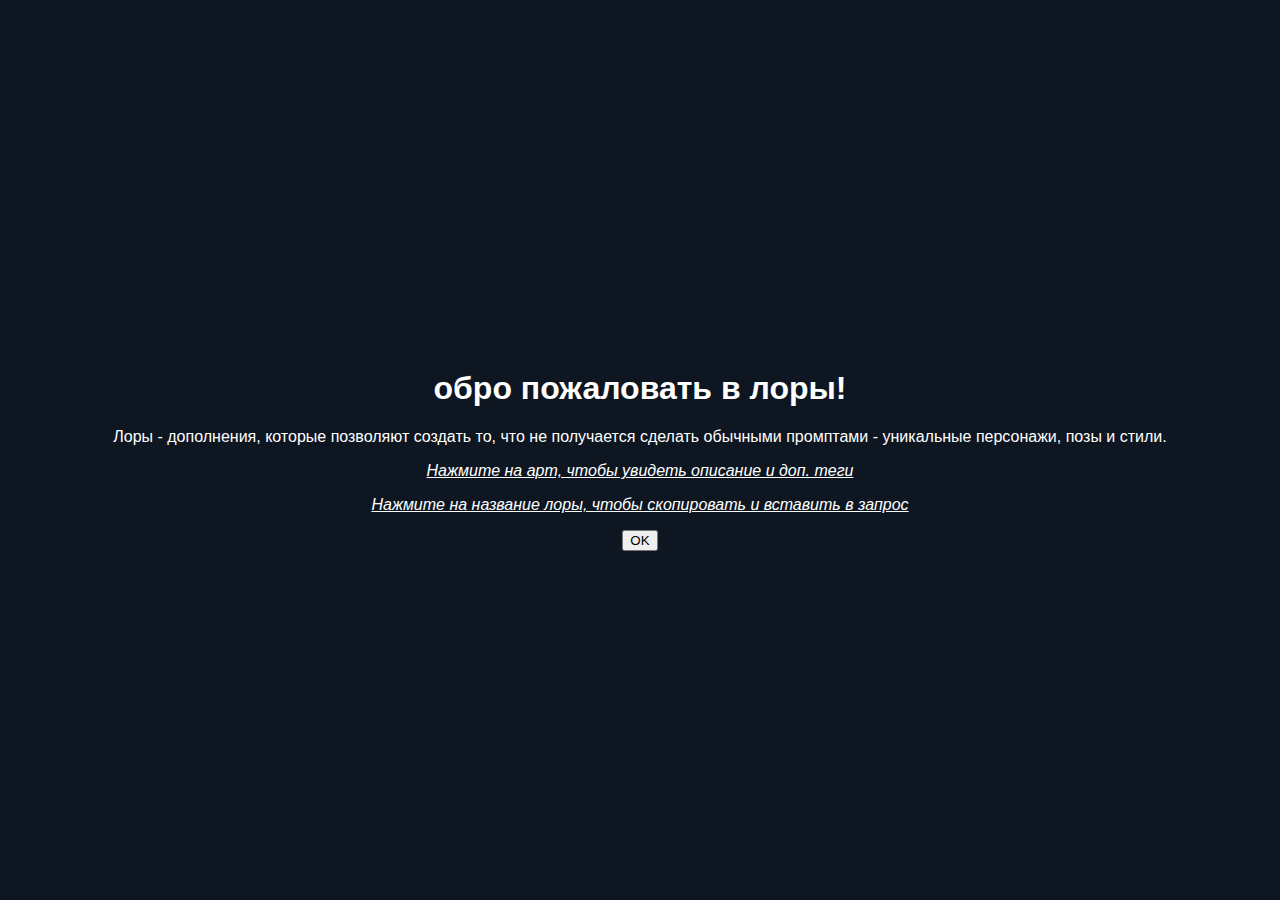
==== index.html @ c94955a1 "Update index.html" ====
<!DOCTYPE html>
<html lang="en">
<head>
    <meta charset="UTF-8">
    <meta name="viewport" content="width=device-width, initial-scale=1.0">
    <!-- Запрет кэширования -->
    <meta http-equiv="cache-control" content="no-cache, no-store, must-revalidate">
    <meta http-equiv="pragma" content="no-cache">
    <meta http-equiv="expires" content="0">
    <link rel="stylesheet" href="styles.css">
    <title>Добро пожаловать в лоры!</title>
    <style>
        body {
            display: flex;
            justify-content: center;
            align-items: center;
            height: 100vh;
            margin: 0;
        }

        .content {
            text-align: center;
        }
    </style>
</head>
<body>
    <div class="content">
        <h1>обро пожаловать в лоры!</h1>
        <p>Лоры - дополнения, которые позволяют создать то, что не получается сделать обычными промптами - уникальные персонажи, позы и стили.</p>
        <p style="font-style: italic; text-decoration: underline;">Нажмите на арт, чтобы увидеть описание и доп. теги</p>
        <p style="font-style: italic; text-decoration: underline;">Нажмите на название лоры, чтобы скопировать и вставить в запрос</p>
        <a href="characters.html"><button>OK</button></a>
    </div>
</body>
</html>
---- styles.css ----
/* Стили для темной темы */
body {
    font-family: Arial, sans-serif;
    background-color: rgb(14, 22, 33); /* Цвет фона */
    color: white; /* Цвет обычного текста */
    margin: 0;
    padding: 0;
}

.navigation {
    text-align: left; /* Центрирование кнопок по горизонтали */
}

.navigation a {
    display: inline-block; /* Превращение ссылок в блочные элементы для настройки ширины и высоты */
    padding: 10px 20px; /* Внутренний отступ кнопок */
    margin: 5px; /* Внешний отступ кнопок */
    text-decoration: none; /* Убрать подчеркивание ссылок */
    background-color: rgb(24, 37, 51); /* Цвет фона кнопок */
    color: white; /* Цвет текста на кнопках */
    border-radius: 5px; /* Скругление углов кнопок */
    transition: background-color 0.3s ease; /* Плавное изменение цвета фона при наведении */
}

.navigation a:hover {
    background-color: rgb(90, 140, 183); /* Цвет фона при наведении курсора */
}

.tabs {
    text-align: center;
    padding: 10px;
    background-color: rgb(24, 37, 51); /* Цвет интерфейса */
    box-shadow: 0 0 5px rgba(0, 0, 0, 0.2);
}

.tab-button {
    margin: 5px;
    padding: 20px 20px;
    background-color: rgb(24, 37, 51); /* Цвет интерфейса */
    border: none;
    border-radius: 5px;
    cursor: pointer;
    color: white; /* Цвет текста на вкладках */
}

.tab-button.active {
    background-color: rgb(90, 140, 183); /* Цвет активной вкладки */
}

.art-container {
    display: flex;
    flex-wrap: wrap;
    justify-content: flex-start;
    margin-top: 10px;
    justify-content: center; /* Горизонтальное центрирование по оси X */
    gap: 30px; /* Расстояние между контейнерами */
}

.art {
    margin: 15px 0; /* Горизонтальный margin становится нулевым, и контейнеры автоматически распределяются */
    padding: 10px;
    background-color: rgb(24, 37, 51);
    border-radius: 5px;
    box-shadow: 0 0 5px rgba(0, 0, 0, 0.2);
    text-align: center;
    cursor: pointer;
    width: calc(50% - 20px); /* Рассчитываем ширину контейнера, учитывая margin */
    max-width: 128px; /* Максимальная ширина контейнера */
    height: 192px;
}

.art img {
    max-width: 100%;
    max-height: 100%;
}

.caption {
    font-size: 14px;
    color: rgb(90, 140, 183); /* Цвет текста, который копируется */
    max-width: 18ch; /* Максимальная ширина в 10 символов */
    white-space: normal; /* Разрешение переноса текста на следующую строку */
    word-wrap: break-word; /* Разрыв слов для переноса текста */
}

/* Стили для выделения при нажатии */
.art.selected {
    background-color: rgb(90, 140, 183); /* Цвет выделения */
}

.popup {
    display: none;
    position: fixed;
    top: 50%;
    left: 50%;
    transform: translate(-50%, -50%);
    background-color: rgba(24, 37, 51, 0.9);
    color: white;
    padding: 500px; /* Уменьшим внутренний отступ */
    border-radius: 10px;
    z-index: 1;
    max-height: 80vh; /* Ограничим максимальную высоту окна */
    width: 80%; /* Уменьшим ширину окна */
    max-width: 800px; /* Установим максимальную ширину */
    overflow: auto; /* Добавим прокрутку, если содержимое слишком длинное */
}

.popup-text {
    display: block;
    text-align: center;
}

#closeButton {
    display: inline-block;
    padding: 10px 20px;
    margin: 5px;
    text-decoration: none;
    background-color: rgb(14, 22, 33);
    color: white;
    border-radius: 10px;
    border: none; /* Убираем границу */
    float: right;
    margin-right: -10px; /* Добавляем небольшой внутренний отступ справа, чтобы создать пространство между текстом и кнопкой */
}

#popupImage {
    max-width: 70%; /* Устанавливаем максимальную ширину изображения в 100% от размера родительского контейнера */
    max-height: 70vh; /* Устанавливаем максимальную высоту изображения в 80% от высоты видимой области окна браузера */
    display: block;
    margin: 0 auto;
}

.popup-message {
    position: fixed;
    top: 50%;
    left: 50%;
    transform: translate(-50%, -50%);
    background-color: rgba(24, 37, 51, 0.9);
    color: white;
    padding: 10px 20px;
    border-radius: 5px;
    z-index: 9999;
}
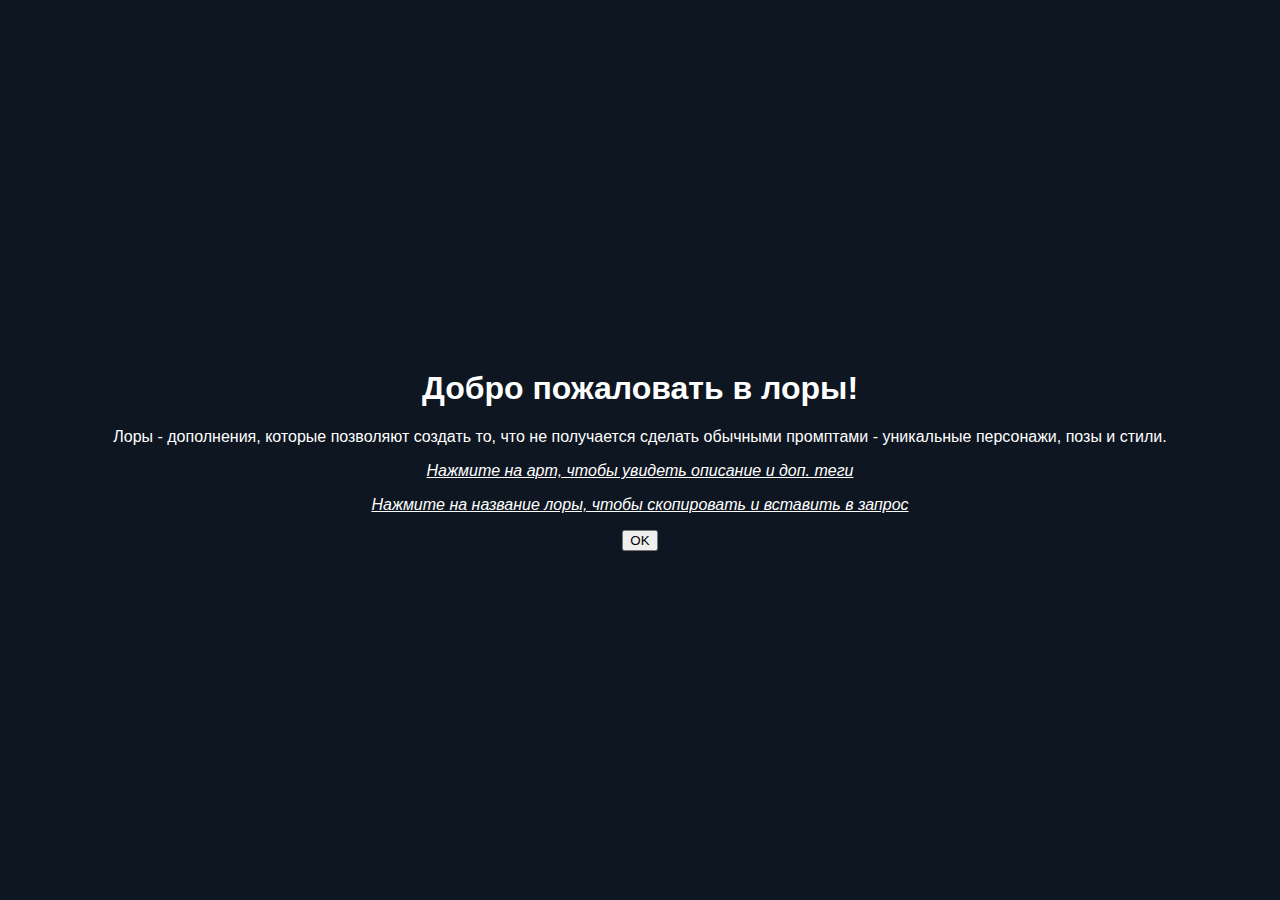
==== commit c5b6fa89: "Update index.html" ====
--- a/index.html
+++ b/index.html
@@ -25,7 +25,7 @@
 </head>
 <body>
     <div class="content">
-        <h1>обро пожаловать в лоры!</h1>
+        <h1>Добро пожаловать в лоры!</h1>
         <p>Лоры - дополнения, которые позволяют создать то, что не получается сделать обычными промптами - уникальные персонажи, позы и стили.</p>
         <p style="font-style: italic; text-decoration: underline;">Нажмите на арт, чтобы увидеть описание и доп. теги</p>
         <p style="font-style: italic; text-decoration: underline;">Нажмите на название лоры, чтобы скопировать и вставить в запрос</p>
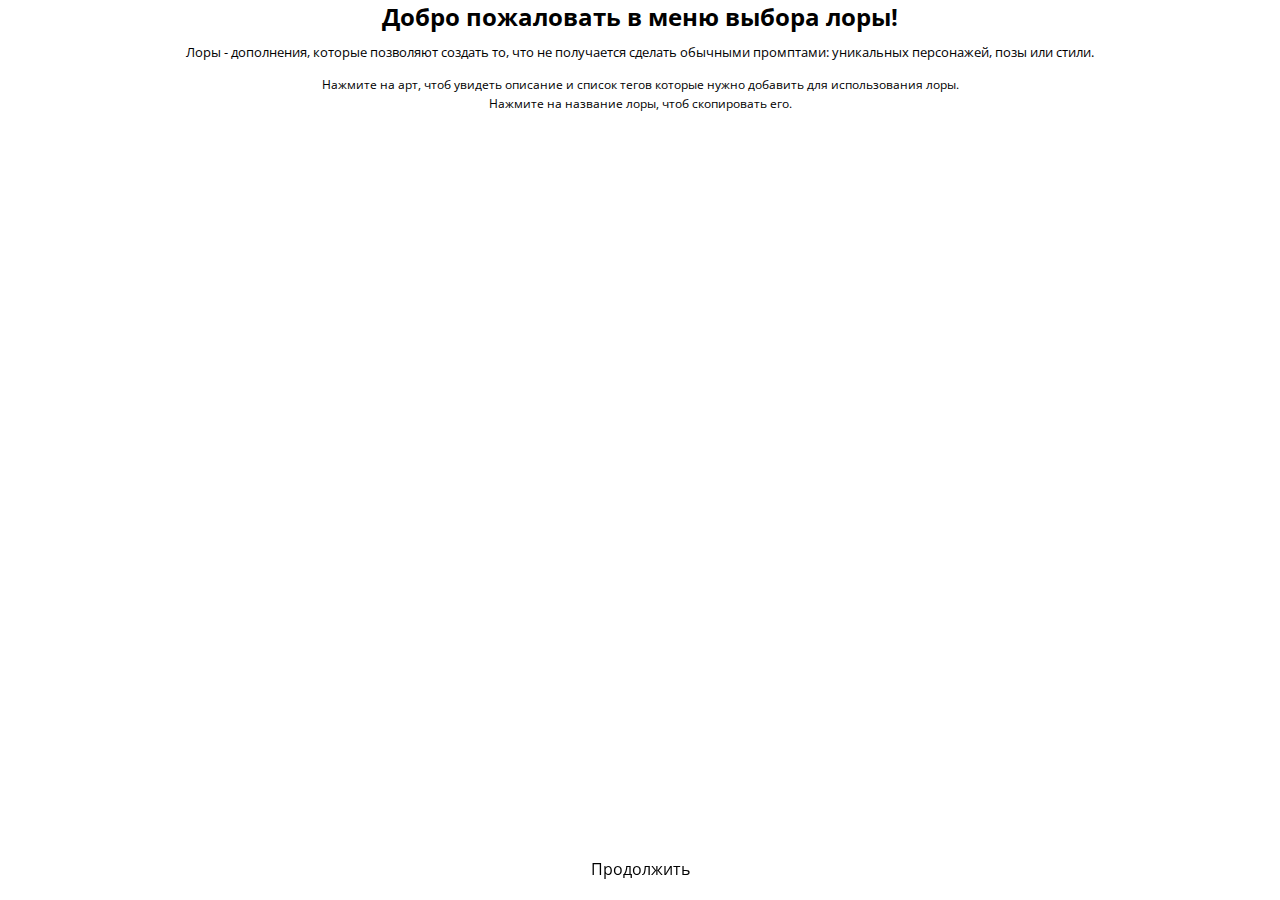
==== commit ff90ab6b: "transparent button fix" ====
--- a/index.html
+++ b/index.html
@@ -7,30 +7,19 @@
     <meta http-equiv="cache-control" content="no-cache, no-store, must-revalidate">
     <meta http-equiv="pragma" content="no-cache">
     <meta http-equiv="expires" content="0">
-    <link rel="stylesheet" href="styles.css">
-    <title>Добро пожаловать в лоры!</title>
-    <style>
-        body {
-            display: flex;
-            justify-content: center;
-            align-items: center;
-            height: 100vh;
-            margin: 0;
-        }
-
-        .content {
-            text-align: center;
-        }
-    </style>
+    <link rel="stylesheet" href="assets/css/styles.css">
+    <title>Добро пожаловать в меню выбора лоры!</title>
 </head>
 <body>
     <div class="content">
-        <h1>Добро пожаловать в лоры!</h1>
-        <p>Лоры - дополнения, которые позволяют создать то, что не получается сделать обычными промптами - уникальные персонажи, позы и стили.</p>
-        <p style="font-style: italic; text-decoration: underline;">Нажмите на арт, чтобы увидеть описание и доп. теги</p>
-        <p style="font-style: italic; text-decoration: underline;">Нажмите на название лоры, чтобы скопировать и вставить в запрос</p>
-        <a href="characters.html"><button>OK</button></a>
+        <h1 style="margin-bottom: 10px">Добро пожаловать в меню выбора лоры!</h1>
+        <p style="font-size: 84%; margin-bottom: 15px">Лоры - дополнения, которые позволяют создать то, что не получается сделать обычными промптами: уникальных персонажей, позы или стили.</p>
+        <p class="hint" style="margin-bottom: 2px">Нажмите на арт, чтоб увидеть описание и список тегов которые нужно добавить для использования лоры.</p>
+        <p class="hint">Нажмите на название лоры, чтоб скопировать его.</p>
     </div>
+    <a href="characters.html" class="fullbtn">Продолжить</a>
+    <script src="https://telegram.org/js/telegram-web-app.js"></script>
+
 </body>
 </html>
 
--- a/assets/css/styles.css
+++ b/assets/css/styles.css
@@ -0,0 +1,219 @@
+@import url('https://fonts.googleapis.com/css2?family=Open+Sans&display=swap');
+
+/* :root {
+    --tg-theme-bg-color: rgb(14, 22, 33);
+    --tg-theme-text-color: white;
+    --tg-theme-hint-color: lightgray;
+    --tg-theme-link-color: lightblue;
+    --tg-theme-button-color: lightblue;
+    --tg-theme-button-text-color: white;
+    --tg-theme-secondary-bg-color: rgb(24, 37, 51);
+} */
+
+* {
+    margin: 0;
+    padding: 0;
+}
+
+body {
+    font-family: 'Open Sans', Tahoma, Geneva, Verdana, sans-serif;
+    background-color: var(--tg-theme-bg-color); /* Цвет фона */
+    color: var(--tg-theme-text-color); /* Цвет обычного текста */
+    min-height: var(--tg-viewport-height);
+    width: 100%;
+}
+a {
+    text-decoration: none;
+}
+
+.content {
+    text-align: center;
+    padding: 0px 20px;
+    display: flex;
+    justify-content: center;
+    height: var(--tg-viewport-height);
+    flex-direction: column;
+}
+
+h1 {
+    font-size: 1.5em;
+}
+
+.hint {
+    color: var(--tg-theme-hint-color);
+    font-size: 75%;
+}
+
+.fullbtn {
+    background-color: var(--tg-theme-button-color);
+    color: var(--tg-theme-button-text-color);
+    display: block;
+    border-radius: 6px;
+    padding: 10px 20px;
+    /* width: calc(100% - 60px); */
+    text-decoration: none;
+    text-align: center;
+    transition: .2s;
+    position: fixed;
+    bottom: 10px;
+    left: 10px;
+    right: 10px;
+    cursor: pointer;
+    outline: none;
+    border: none;
+}
+.fullbtn:hover, .btn:hover {
+    filter: brightness(.8);
+    background-color: var(--tg-theme-button-color);
+}
+.navigation {
+    width: 100%;
+    position: sticky;
+    top: 0;
+    left: 0;
+    rigt: 0;    
+    display: flex;
+    align-items: center;
+    box-shadow: 0 10px 10px -8px rgba(0, 0, 0, 0.2); 
+    background-color: var(--tg-theme-bg-color);
+    height: 45px;
+}
+
+.navigation>div {
+    width: 100%;
+    text-align: center;
+}
+.navigation>div>a {
+    display: inline-block;
+    text-align: center;
+    color: var(--tg-theme-hint-color);
+    font-size: 14px;
+    font-weight: 500;
+    line-height: 43px;
+    filter:brightness(.8);
+    margin-top: 2px;
+    border-bottom: 2px solid transparent;
+    transition: .2s;
+}
+
+.navigation>div>a:hover:not(.active) {
+    filter:brightness(1);
+    background-color: transparent;
+    border-color:  var(--tg-theme-hint-color);
+}
+
+.navigation>div>a.active {
+    color: var(--tg-theme-link-color);
+    border-bottom: 2px solid var(--tg-theme-link-color);
+    filter:brightness(1);
+}
+
+.art-container {
+    display: flex;
+    flex-wrap: wrap;
+    justify-content: flex-start;
+    justify-content: center; /* Горизонтальное центрирование по оси X */
+    gap: 30px; /* Расстояние между контейнерами */
+    margin: 15px 20px ;
+}
+
+
+
+.art { 
+    cursor: pointer;
+    width: calc(50% - 30px);
+}
+
+.art>img {
+    width: 100%;
+    height: auto;
+    box-shadow: 0 0 5px rgba(0, 0, 0, 0.2);
+    border-radius: 6px;
+    border: 2px solid var(--tg-theme-secondary-bg-color);
+}
+
+.art>.caption {
+    font-size: 14px;
+    color: var(--tg-theme-link-color);
+    width: 100%;
+    text-align: center;
+}
+
+/* Стили для выделения при нажатии */
+.art.selected {
+    background-color: rgb(90, 140, 183); /* Цвет выделения */
+}
+
+
+
+.popup {
+    display: none;
+    opacity: 0;
+    position: fixed;
+    top: 0;
+    left: 0;
+    transition: .5s;
+    width: 100%;
+    height: 100%;
+    background-color: rgba(38, 38, 38, 0.9);
+    z-index: 1;
+    backdrop-filter: blur(3px);
+    justify-content: center;
+    align-items: center;
+    flex-direction: column;
+}
+
+.popup-text {
+    margin: 5px;
+    font-weight: 500;
+    font-size: 18px;
+    text-align: center;
+}
+
+.popup-tags {
+    font-size: 13px;
+}
+#popupteg {
+    color: var(--tg-theme-link-color);
+    cursor: pointer;
+}
+
+#popupImage {
+    max-width: 70vw;
+    max-height: 60vh;
+    box-shadow: 0 0 5px rgba(0, 0, 0, 0.2);
+    border-radius: 6px;
+}
+
+.popup>div {
+    text-align: center;
+}
+
+/* #closeButton {
+    display: inline-block;
+    padding: 10px 20px;
+    margin: 5px;
+    text-decoration: none;
+    background-color: rgb(14, 22, 33);
+    color: white;
+    border-radius: 10px;
+    border: none;
+    float: right;
+    margin-right: -10px;
+} */
+
+
+
+.popup-message {
+    transition: .3s;
+    opacity: 0;
+    position: fixed;
+    top: 50%;
+    left: 50%;
+    transform: translate(-50%, -50%);
+    background-color: rgba(43, 43, 43, 0.9);
+    color: white;
+    padding: 10px 20px;
+    border-radius: 5px;
+    z-index: 9999;
+}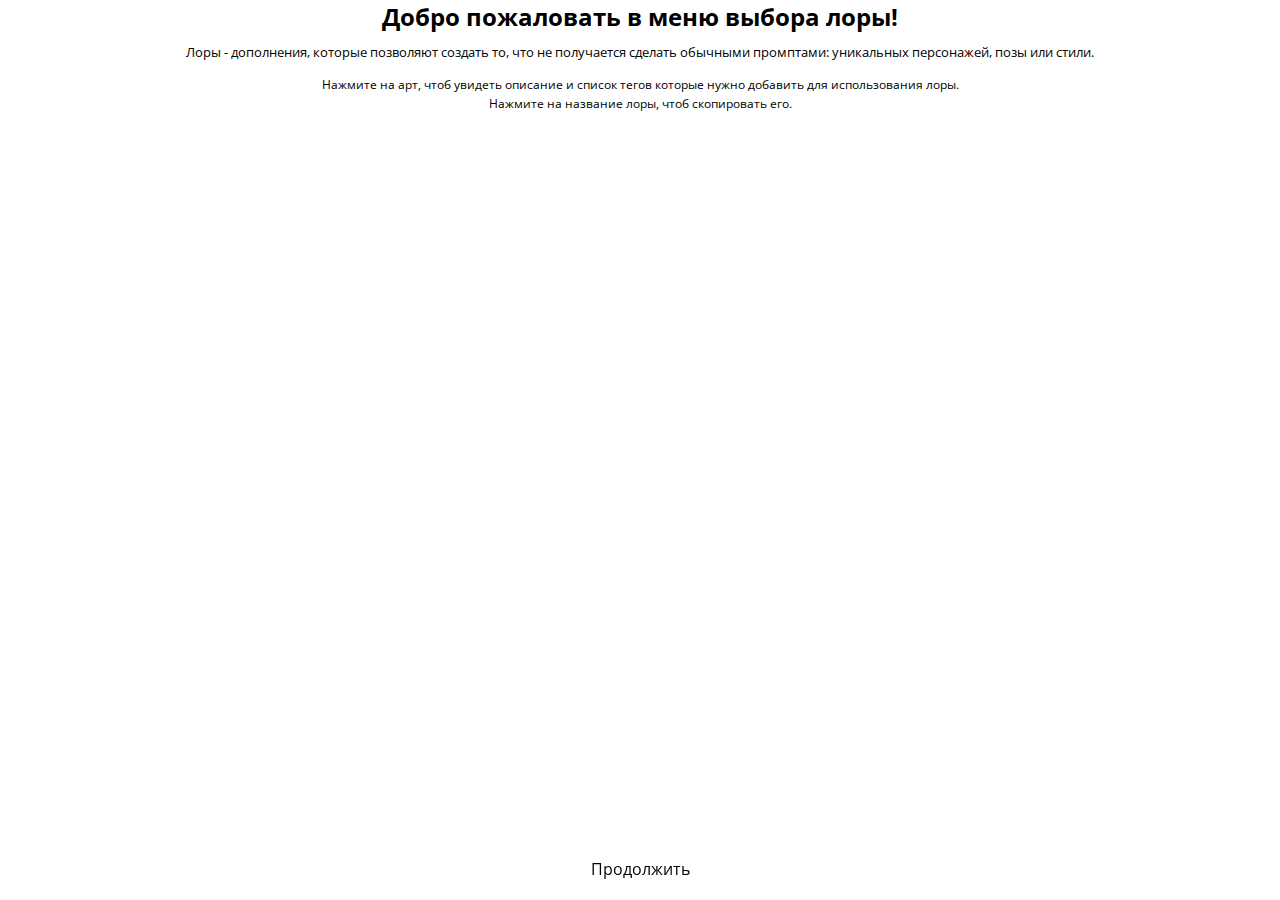
==== commit ef48ee13: "index body height fix" ====
--- a/index.html
+++ b/index.html
@@ -9,6 +9,11 @@
     <meta http-equiv="expires" content="0">
     <link rel="stylesheet" href="assets/css/styles.css">
     <title>Добро пожаловать в меню выбора лоры!</title>
+    <style>
+        body {
+            height: var(--tg-viewport-height);
+        }
+    </style>
 </head>
 <body>
     <div class="content">
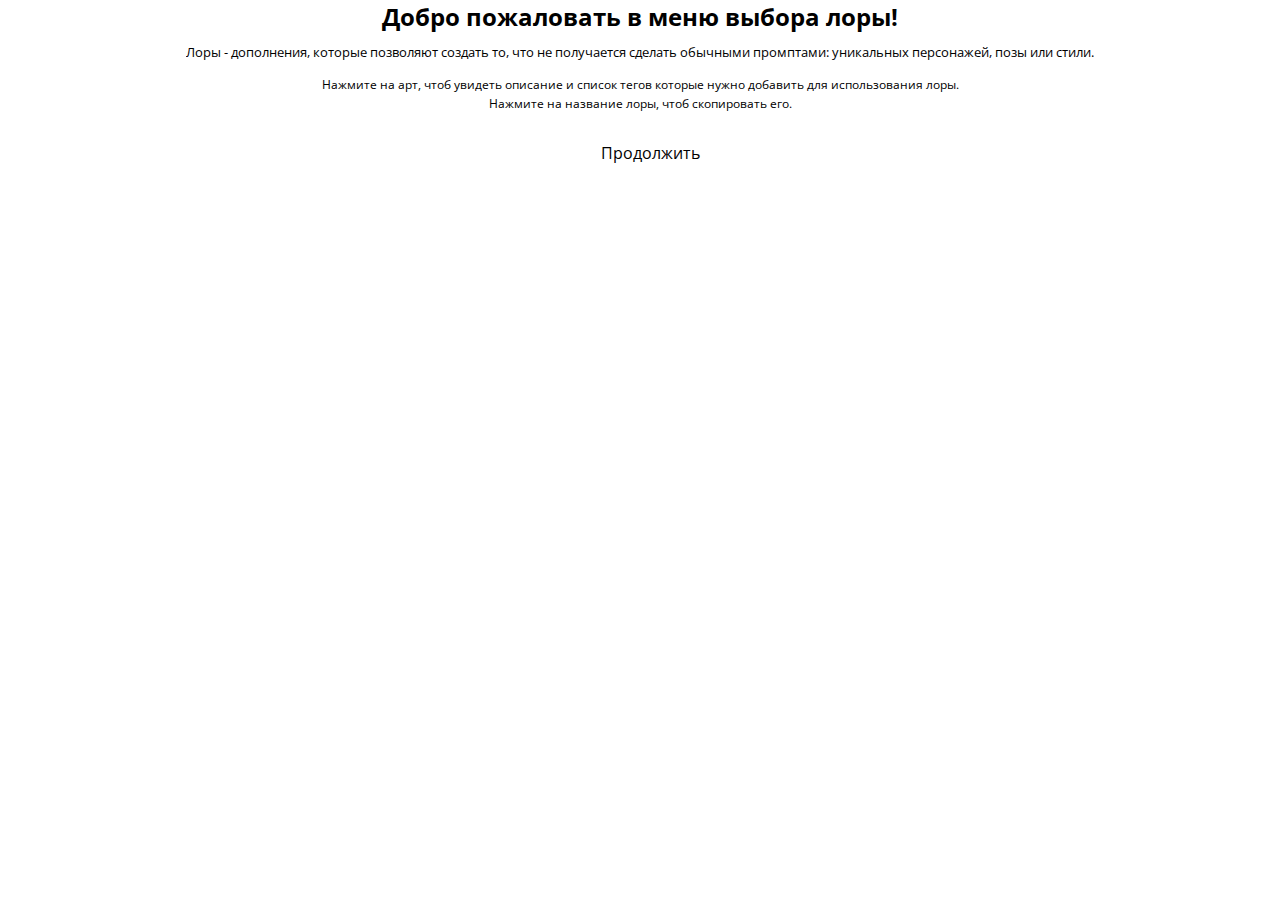
==== commit 5e27eb93: "index body height fix attempt #5 😭" ====
--- a/index.html
+++ b/index.html
@@ -11,7 +11,7 @@
     <title>Добро пожаловать в меню выбора лоры!</title>
     <style>
         body {
-            height: var(--tg-viewport-height);
+            height: var(--tg-viewport-stable-height);
         }
     </style>
 </head>
@@ -21,8 +21,9 @@
         <p style="font-size: 84%; margin-bottom: 15px">Лоры - дополнения, которые позволяют создать то, что не получается сделать обычными промптами: уникальных персонажей, позы или стили.</p>
         <p class="hint" style="margin-bottom: 2px">Нажмите на арт, чтоб увидеть описание и список тегов которые нужно добавить для использования лоры.</p>
         <p class="hint">Нажмите на название лоры, чтоб скопировать его.</p>
+        <a href="characters.html" class="fullbtn" style="position: relative; margin-top: 50px">Продолжить</a>
     </div>
-    <a href="characters.html" class="fullbtn">Продолжить</a>
+
     <script src="https://telegram.org/js/telegram-web-app.js"></script>
 
 </body>
--- a/assets/css/styles.css
+++ b/assets/css/styles.css
@@ -8,6 +8,7 @@
     --tg-theme-button-color: lightblue;
     --tg-theme-button-text-color: white;
     --tg-theme-secondary-bg-color: rgb(24, 37, 51);
+    --tg-viewport-height: 100vh;
 } */
 
 * {
@@ -19,7 +20,7 @@
     font-family: 'Open Sans', Tahoma, Geneva, Verdana, sans-serif;
     background-color: var(--tg-theme-bg-color); /* Цвет фона */
     color: var(--tg-theme-text-color); /* Цвет обычного текста */
-    min-height: var(--tg-viewport-height);
+    min-height: var(--tg-viewport-stable-height);
     width: 100%;
 }
 a {
@@ -31,7 +32,7 @@
     padding: 0px 20px;
     display: flex;
     justify-content: center;
-    height: var(--tg-viewport-height);
+    height: var(--tg-viewport-stable-height);
     flex-direction: column;
 }
 
@@ -55,7 +56,7 @@
     text-align: center;
     transition: .2s;
     position: fixed;
-    bottom: 10px;
+    bottom: 30px;
     left: 10px;
     right: 10px;
     cursor: pointer;
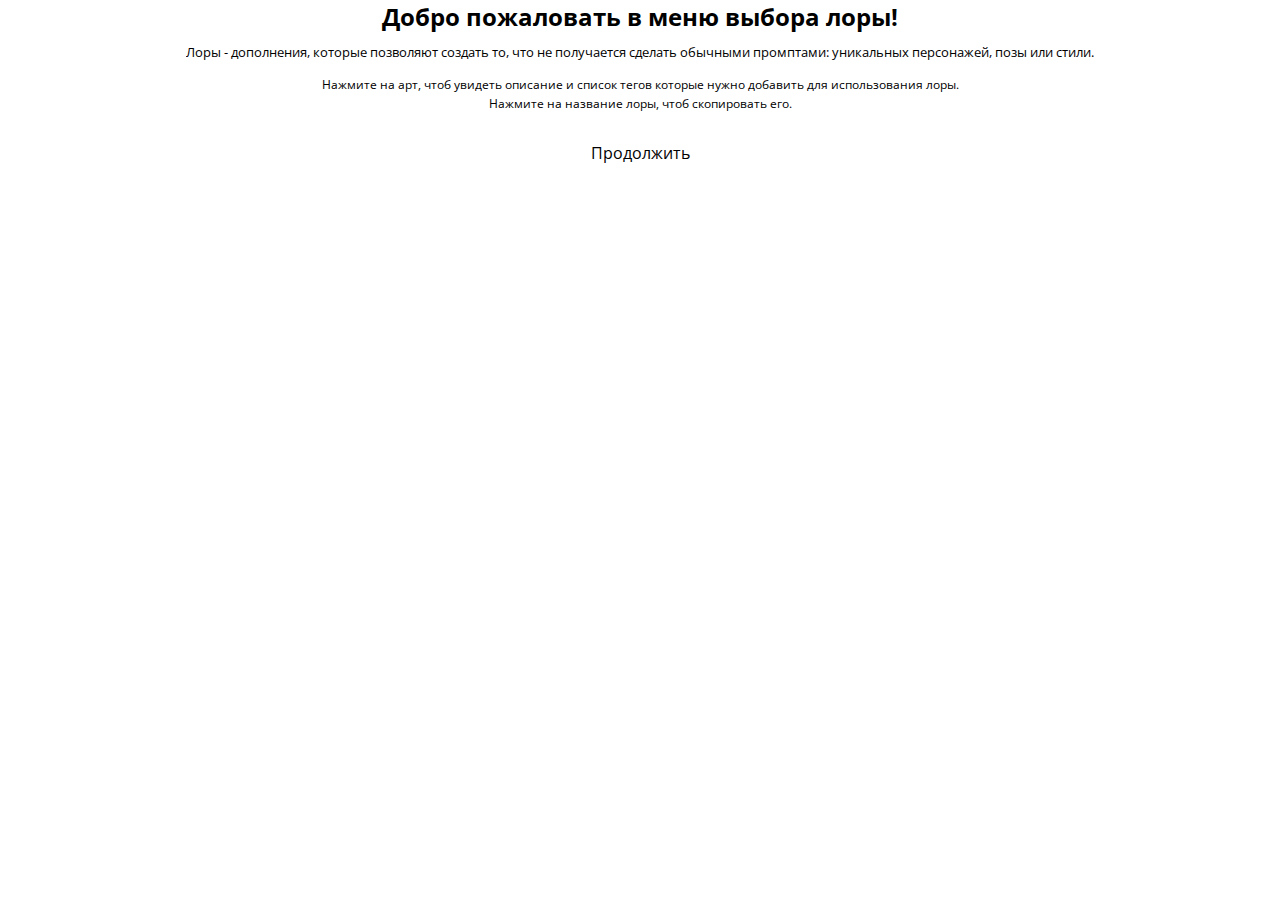
==== commit e2ac5fe5: "index body height fix attempt #6.." ====
--- a/index.html
+++ b/index.html
@@ -21,7 +21,7 @@
         <p style="font-size: 84%; margin-bottom: 15px">Лоры - дополнения, которые позволяют создать то, что не получается сделать обычными промптами: уникальных персонажей, позы или стили.</p>
         <p class="hint" style="margin-bottom: 2px">Нажмите на арт, чтоб увидеть описание и список тегов которые нужно добавить для использования лоры.</p>
         <p class="hint">Нажмите на название лоры, чтоб скопировать его.</p>
-        <a href="characters.html" class="fullbtn" style="position: relative; margin-top: 50px">Продолжить</a>
+        <a href="characters.html" class="fullbtn" style="position: relative; margin-top: 50px; width: calc(100% - 60px);">Продолжить</a>
     </div>
 
     <script src="https://telegram.org/js/telegram-web-app.js"></script>
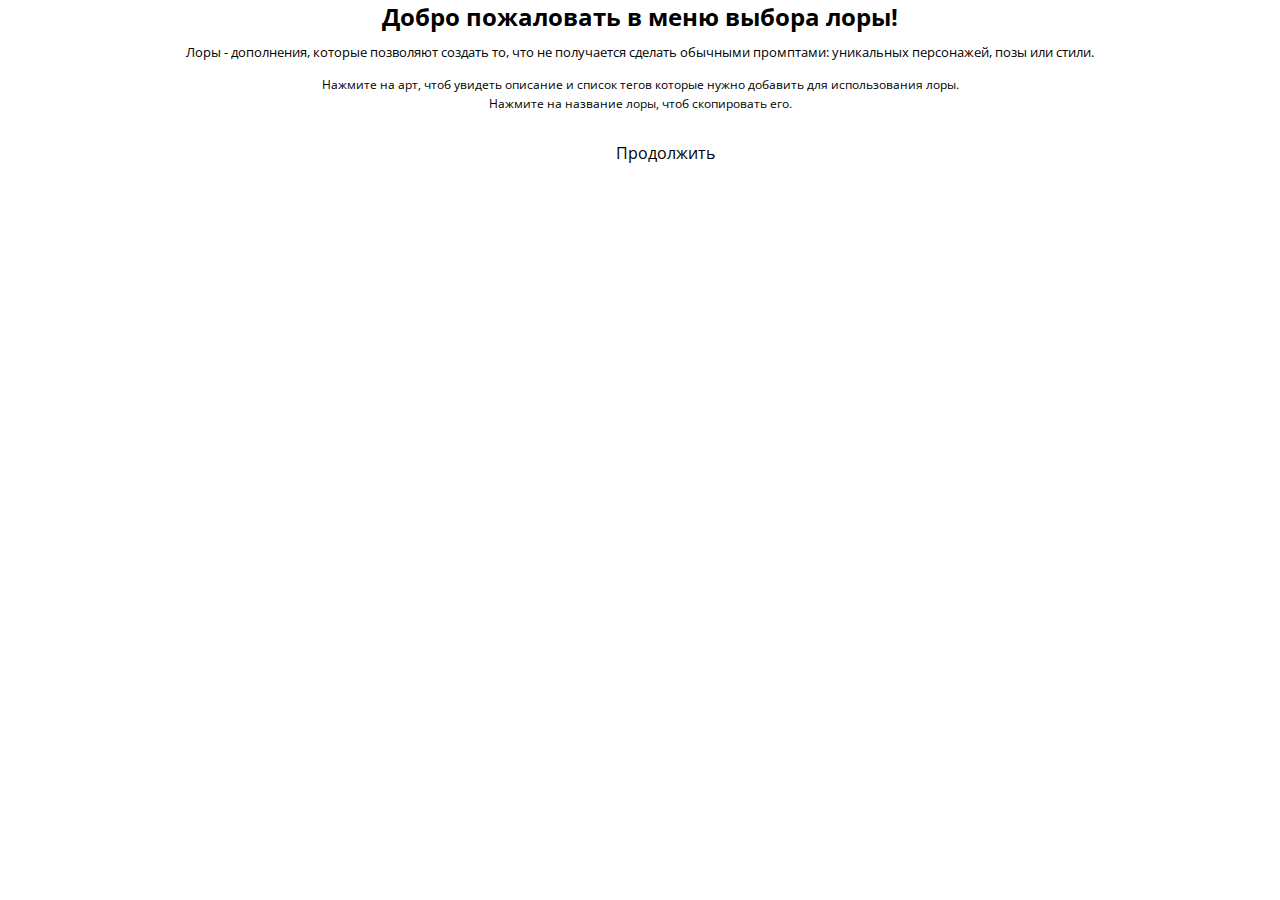
==== commit 95a2c825: "index body height fix attempt #7 ☠️" ====
--- a/index.html
+++ b/index.html
@@ -21,7 +21,7 @@
         <p style="font-size: 84%; margin-bottom: 15px">Лоры - дополнения, которые позволяют создать то, что не получается сделать обычными промптами: уникальных персонажей, позы или стили.</p>
         <p class="hint" style="margin-bottom: 2px">Нажмите на арт, чтоб увидеть описание и список тегов которые нужно добавить для использования лоры.</p>
         <p class="hint">Нажмите на название лоры, чтоб скопировать его.</p>
-        <a href="characters.html" class="fullbtn" style="position: relative; margin-top: 50px; width: calc(100% - 60px);">Продолжить</a>
+        <a href="characters.html" class="fullbtn" style="position: relative; margin-top: 50px; width: calc(100vw - 10px);">Продолжить</a>
     </div>
 
     <script src="https://telegram.org/js/telegram-web-app.js"></script>
--- a/assets/css/styles.css
+++ b/assets/css/styles.css
@@ -50,7 +50,7 @@
     color: var(--tg-theme-button-text-color);
     display: block;
     border-radius: 6px;
-    padding: 10px 20px;
+    padding: 10px 0;
     /* width: calc(100% - 60px); */
     text-decoration: none;
     text-align: center;
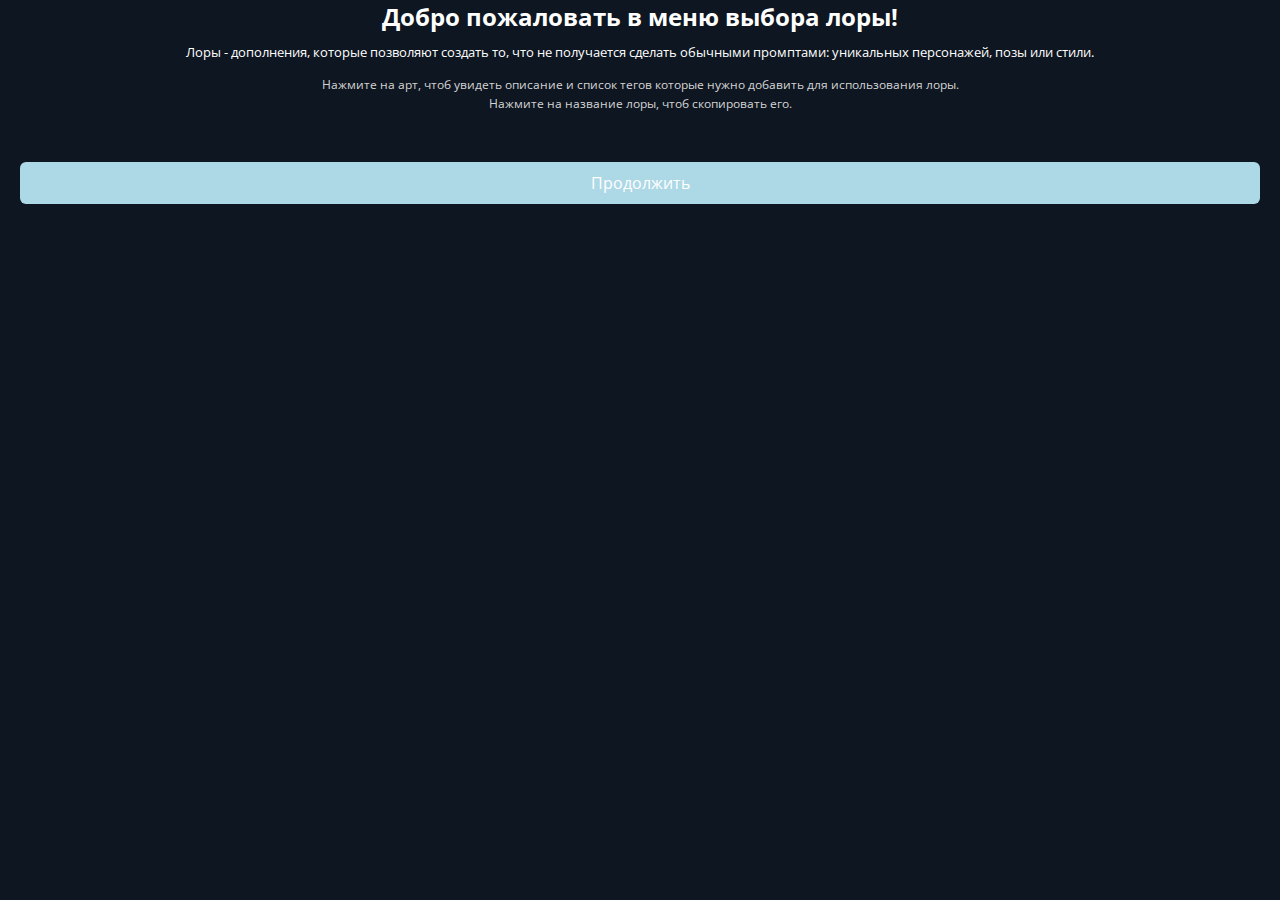
==== commit ce75004d: "Merge cf7ebaa32ec97c864c081dafc72022667c6f5e4d into c5b6fa89bfbf52925581ef518d7e566fec6802d7" ====
--- a/index.html
+++ b/index.html
@@ -21,7 +21,7 @@
         <p style="font-size: 84%; margin-bottom: 15px">Лоры - дополнения, которые позволяют создать то, что не получается сделать обычными промптами: уникальных персонажей, позы или стили.</p>
         <p class="hint" style="margin-bottom: 2px">Нажмите на арт, чтоб увидеть описание и список тегов которые нужно добавить для использования лоры.</p>
         <p class="hint">Нажмите на название лоры, чтоб скопировать его.</p>
-        <a href="characters.html" class="fullbtn" style="position: relative; margin-top: 50px; width: calc(100vw - 10px);">Продолжить</a>
+        <a href="characters.html" class="fullbtn" style="position: relative; margin-top: 50px; width: calc(100vw - 40px); left: 0; right: 0; bottom: 0;">Продолжить</a>
     </div>
 
     <script src="https://telegram.org/js/telegram-web-app.js"></script>
--- a/assets/css/styles.css
+++ b/assets/css/styles.css
@@ -1,6 +1,6 @@
 @import url('https://fonts.googleapis.com/css2?family=Open+Sans&display=swap');
 
-/* :root {
+:root {
     --tg-theme-bg-color: rgb(14, 22, 33);
     --tg-theme-text-color: white;
     --tg-theme-hint-color: lightgray;
@@ -9,7 +9,7 @@
     --tg-theme-button-text-color: white;
     --tg-theme-secondary-bg-color: rgb(24, 37, 51);
     --tg-viewport-height: 100vh;
-} */
+}
 
 * {
     margin: 0;
@@ -72,7 +72,7 @@
     position: sticky;
     top: 0;
     left: 0;
-    rigt: 0;    
+    right: 0;    
     display: flex;
     align-items: center;
     box-shadow: 0 10px 10px -8px rgba(0, 0, 0, 0.2); 
@@ -80,11 +80,12 @@
     height: 45px;
 }
 
-.navigation>div {
-    width: 100%;
-    text-align: center;
-}
-.navigation>div>a {
+.navigation>a {
+    width: 100%;
+    text-align: center;
+    display: block;
+}
+.navigation>a>span {
     display: inline-block;
     text-align: center;
     color: var(--tg-theme-hint-color);
@@ -97,13 +98,13 @@
     transition: .2s;
 }
 
-.navigation>div>a:hover:not(.active) {
+.navigation>a:hover>span:not(.active) {
     filter:brightness(1);
     background-color: transparent;
     border-color:  var(--tg-theme-hint-color);
 }
 
-.navigation>div>a.active {
+.navigation>a>span.active {
     color: var(--tg-theme-link-color);
     border-bottom: 2px solid var(--tg-theme-link-color);
     filter:brightness(1);
@@ -162,6 +163,7 @@
     justify-content: center;
     align-items: center;
     flex-direction: column;
+    color: rgb(219, 218, 218);
 }
 
 .popup-text {
